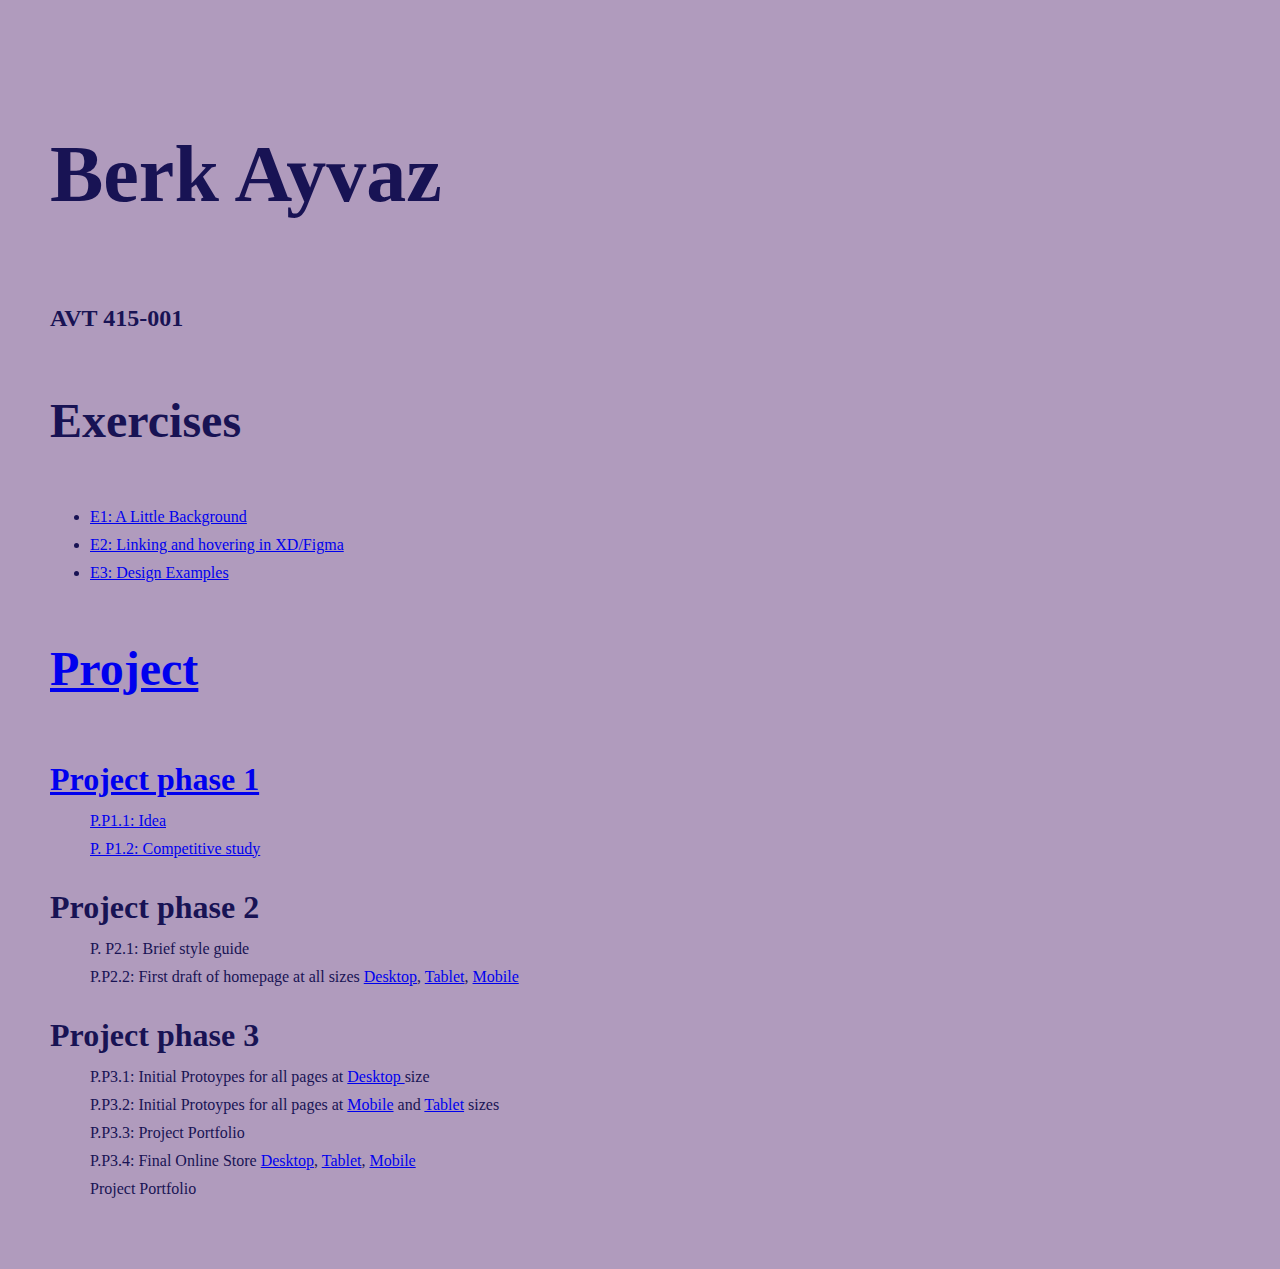
==== index.html @ c3f3a780 "Update index.html" ====
<!doctype html>
<html>
<head>
<meta charset="UTF-8">
<meta name="viewport" content="width=device-width, initial-scale=1.0">
<title>Course work of Berk Ayvaz</title>
<link rel="stylesheet" href="css/main.css">
</head>

<body>
<h1>Berk Ayvaz</h1>
	<h4>AVT 415-001</h4>
		<div class="column"><h2>Exercises</h2>
			<ul>
			<li><a href="https://www.figma.com/proto/C7OI9Z6hatScDe1mFHSwBs/E1%3A-A-little-background?node-id=6-9&p=f&t=Ip5U75kyJ3RaQM3A-1&scaling=min-zoom&content-scaling=fixed&page-id=0%3A1&starting-point-node-id=6%3A9"> E1: A Little Background</li>
			<li><a href="https://www.figma.com/proto/C7OI9Z6hatScDe1mFHSwBs/E1%3A-A-little-background?node-id=6-9&p=f&t=Ip5U75kyJ3RaQM3A-1&scaling=min-zoom&content-scaling=fixed&page-id=0%3A1&starting-point-node-id=6%3A9"> E2: Linking and hovering in XD/Figma</li>
			<li><a href="https://www.figma.com/proto/fj6fTMwfN7Fp6azk9AGN0B/5-Heuristics?node-id=2-2&t=3zOKmypN07TeZIia-1&scaling=contain&content-scaling=fixed&page-id=0%3A1"> E3: Design Examples</li>
			</ul>
		</div>

	<div class="column">
		<h2>Project</h2>
			<dl>
				<dt>Project phase 1</dt>
			<dd><a href="p_process/Idea.html"> P.P1.1: Idea</a></dd>
			<dd><a href="https://www.figma.com/proto/cfibrTC6oicv9WdY5h4SPv/P.-P1.2%3A-Competitive-study?node-id=5-27&p=f&t=GM3jhGP9YtvhuW18-1&scaling=contain&content-scaling=fixed&page-id=0%3A1"> P. P1.2: Competitive study</a></dd>
			</dl>
			<dl>
				<dt>Project phase 2</dt>
			<dd>P. P2.1: Brief style guide
			</dd>
			<dd>P.P2.2: First draft of homepage at all sizes <a href="#">Desktop</a>, <a href="#"> Tablet</a>, <a href="#"> Mobile</a> </dd>
			</dl>
			<dl>
				<dt>Project phase 3</dt>
			<dd>P.P3.1: Initial Protoypes for all pages at <a href="#">Desktop </a>size </dd>
			<dd>P.P3.2: Initial Protoypes for all pages at <a href="#">Mobile</a> and <a href="#">Tablet</a> sizes</dd>
			<dd>P.P3.3: Project Portfolio</dd>
			<dd>P.P3.4: Final Online Store <a href="#">Desktop</a>, <a href="#"> Tablet</a>, <a href="#"> Mobile</a></dd>
			<dd>Project Portfolio</dd>
</body>
</html>
---- css/main.css ----
@charset "UTF-8";
/* CSS Document */
* {
  box-sizing: border-box;
}
html {font-size: 100%;} /*16px*/

body {
  background-color: #b09bbd;
  color: #181354;
  margin: 0;
  padding: 50px;
  line-height: 1.75;
}
h1 {

  font-size: 5em;
}

h2 {font-size: 3em;

}

h4 {font-size: 1.5em;
margin-top: 0;

}

dt {
	font-size: 2em;
	font-weight: bold;
}
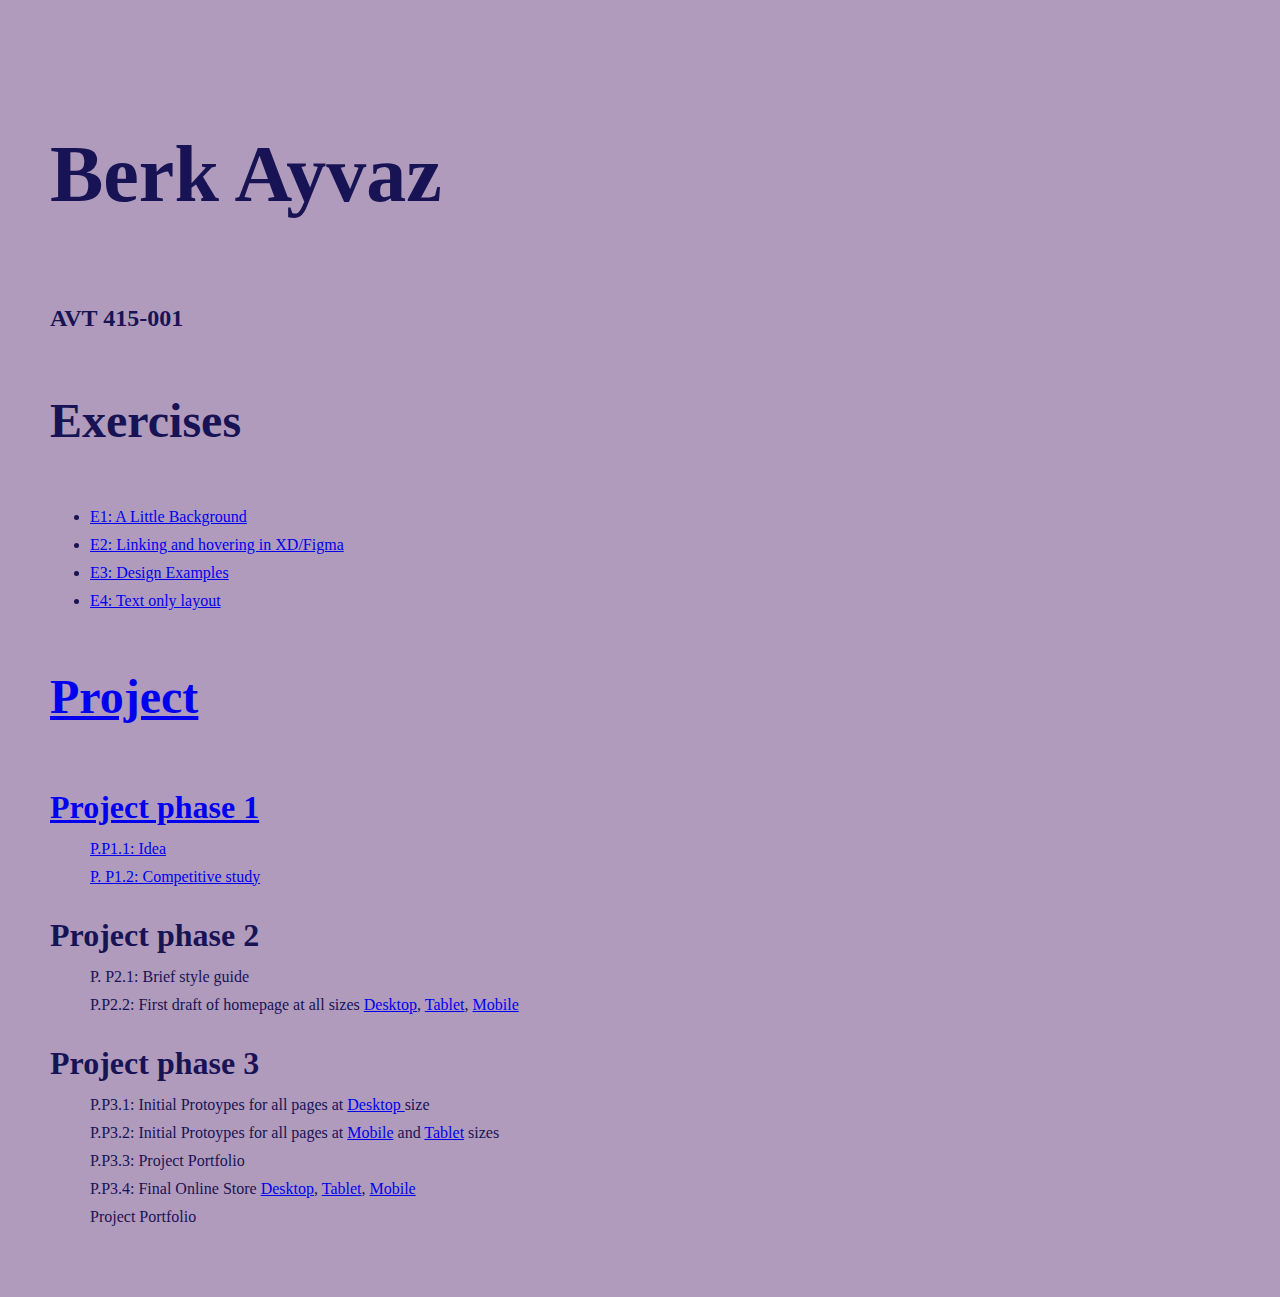
==== commit 8f709d15: "Update index.html" ====
--- a/index.html
+++ b/index.html
@@ -15,6 +15,7 @@
 			<li><a href="https://www.figma.com/proto/C7OI9Z6hatScDe1mFHSwBs/E1%3A-A-little-background?node-id=6-9&p=f&t=Ip5U75kyJ3RaQM3A-1&scaling=min-zoom&content-scaling=fixed&page-id=0%3A1&starting-point-node-id=6%3A9"> E1: A Little Background</li>
 			<li><a href="https://www.figma.com/proto/C7OI9Z6hatScDe1mFHSwBs/E1%3A-A-little-background?node-id=6-9&p=f&t=Ip5U75kyJ3RaQM3A-1&scaling=min-zoom&content-scaling=fixed&page-id=0%3A1&starting-point-node-id=6%3A9"> E2: Linking and hovering in XD/Figma</li>
 			<li><a href="https://www.figma.com/proto/fj6fTMwfN7Fp6azk9AGN0B/5-Heuristics?node-id=2-2&t=3zOKmypN07TeZIia-1&scaling=contain&content-scaling=fixed&page-id=0%3A1"> E3: Design Examples</li>
+			<li><a href="E4 Text only layout/E4_Text_only_layout.hmtl">E4: Text only layout</li>
 			</ul>
 		</div>
 
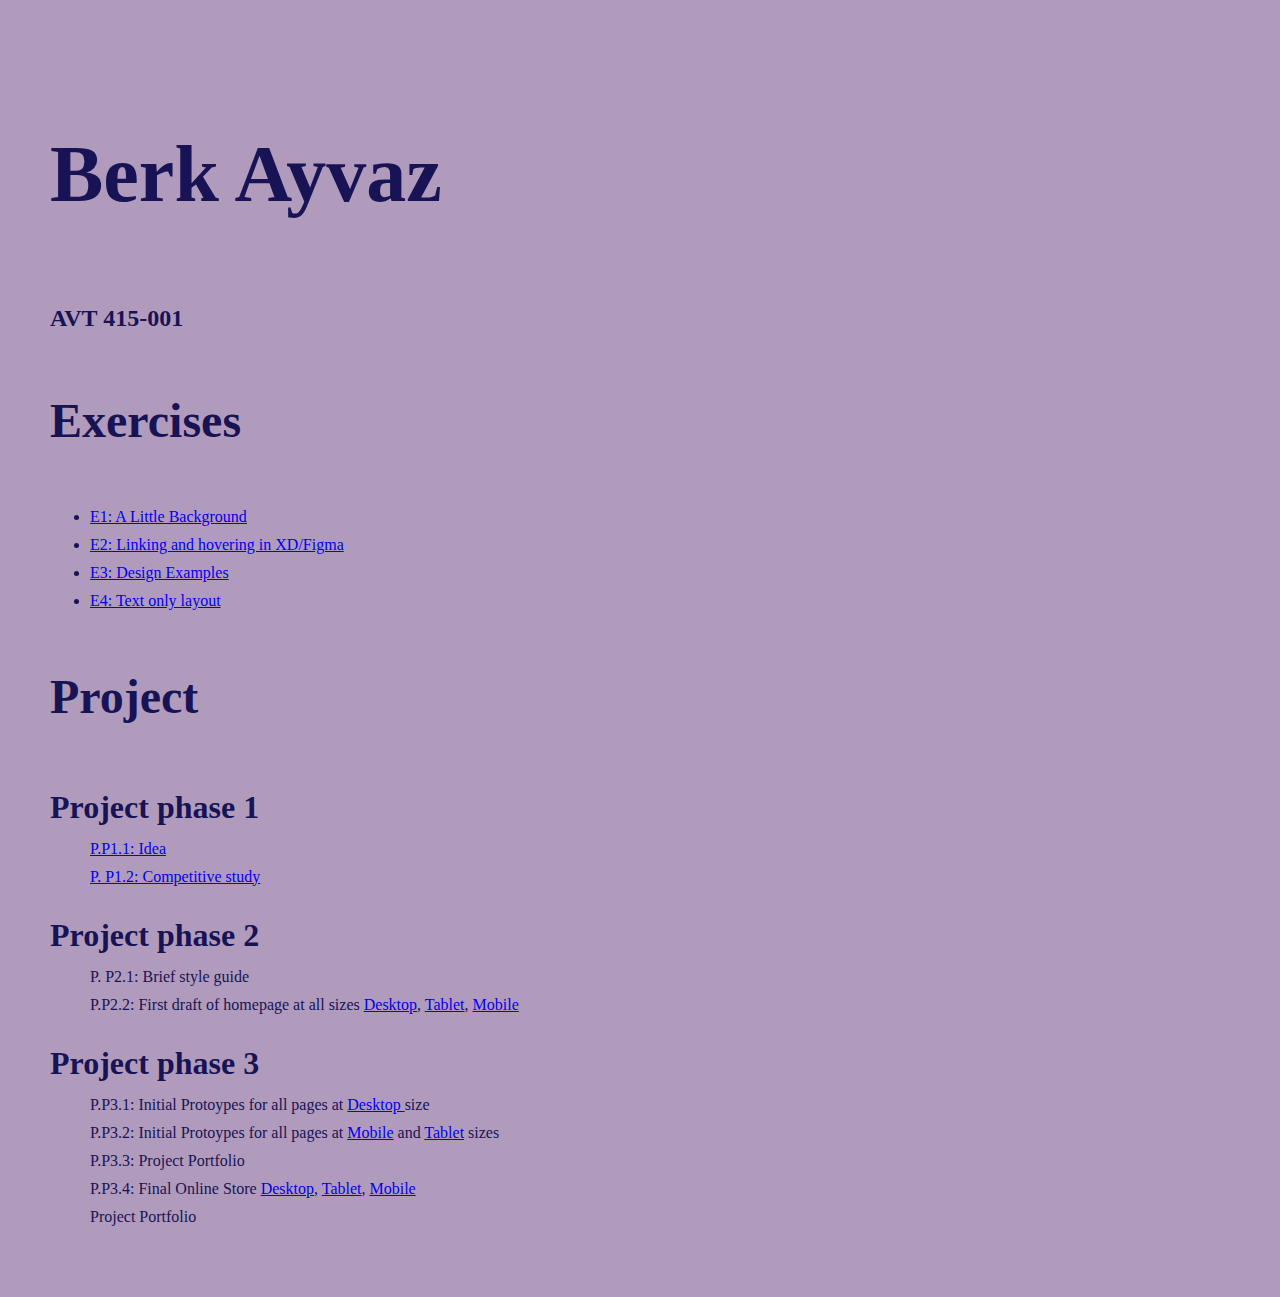
==== commit b439a379: "Update index.html" ====
--- a/index.html
+++ b/index.html
@@ -15,7 +15,7 @@
 			<li><a href="https://www.figma.com/proto/C7OI9Z6hatScDe1mFHSwBs/E1%3A-A-little-background?node-id=6-9&p=f&t=Ip5U75kyJ3RaQM3A-1&scaling=min-zoom&content-scaling=fixed&page-id=0%3A1&starting-point-node-id=6%3A9"> E1: A Little Background</li>
 			<li><a href="https://www.figma.com/proto/C7OI9Z6hatScDe1mFHSwBs/E1%3A-A-little-background?node-id=6-9&p=f&t=Ip5U75kyJ3RaQM3A-1&scaling=min-zoom&content-scaling=fixed&page-id=0%3A1&starting-point-node-id=6%3A9"> E2: Linking and hovering in XD/Figma</li>
 			<li><a href="https://www.figma.com/proto/fj6fTMwfN7Fp6azk9AGN0B/5-Heuristics?node-id=2-2&t=3zOKmypN07TeZIia-1&scaling=contain&content-scaling=fixed&page-id=0%3A1"> E3: Design Examples</li>
-			<li><a href="E4 Text only layout/E4_Text_only_layout.hmtl">E4: Text only layout</li>
+			<li><a href="E4 Text only layout/E4_Text_only_layout.hmtl">E4: Text only layout</a></li>
 			</ul>
 		</div>
 
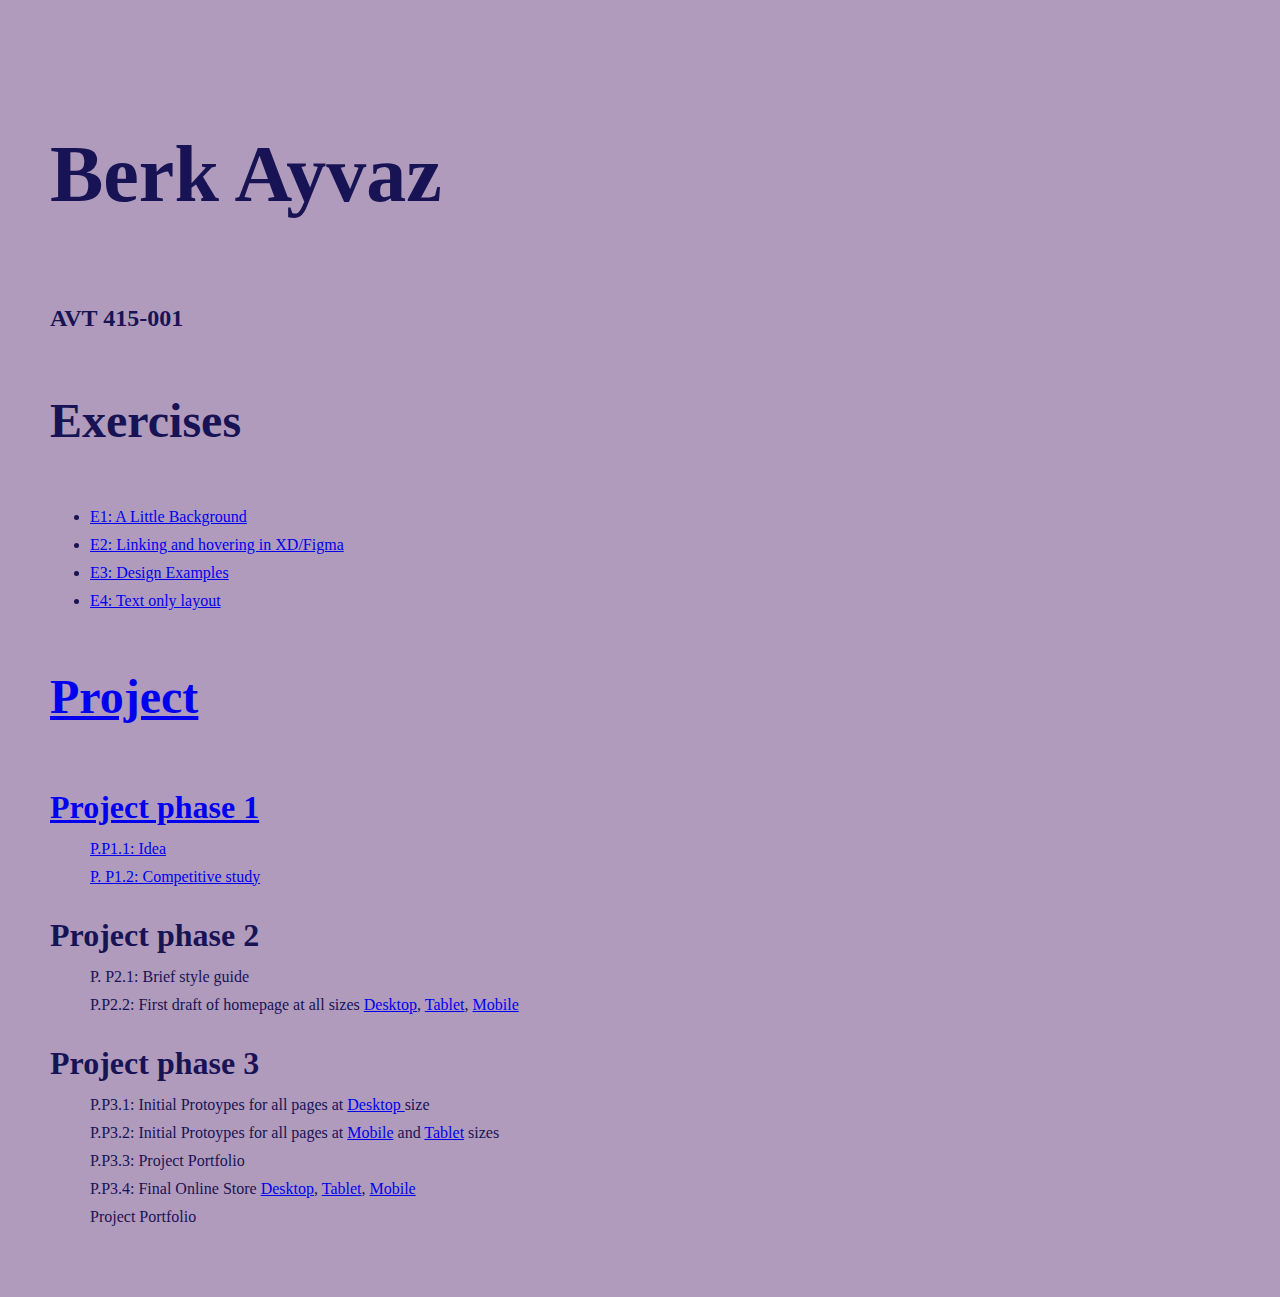
==== commit b5b718d2: "Update index.html" ====
--- a/index.html
+++ b/index.html
@@ -15,7 +15,7 @@
 			<li><a href="https://www.figma.com/proto/C7OI9Z6hatScDe1mFHSwBs/E1%3A-A-little-background?node-id=6-9&p=f&t=Ip5U75kyJ3RaQM3A-1&scaling=min-zoom&content-scaling=fixed&page-id=0%3A1&starting-point-node-id=6%3A9"> E1: A Little Background</li>
 			<li><a href="https://www.figma.com/proto/C7OI9Z6hatScDe1mFHSwBs/E1%3A-A-little-background?node-id=6-9&p=f&t=Ip5U75kyJ3RaQM3A-1&scaling=min-zoom&content-scaling=fixed&page-id=0%3A1&starting-point-node-id=6%3A9"> E2: Linking and hovering in XD/Figma</li>
 			<li><a href="https://www.figma.com/proto/fj6fTMwfN7Fp6azk9AGN0B/5-Heuristics?node-id=2-2&t=3zOKmypN07TeZIia-1&scaling=contain&content-scaling=fixed&page-id=0%3A1"> E3: Design Examples</li>
-			<li><a href="E4 Text only layout/E4_Text_only_layout.hmtl">E4: Text only layout</a></li>
+			<li><a href="E4_Text_only_layout/E4_Text_only_layout.html"> E4: Text only layout</li>
 			</ul>
 		</div>
 
